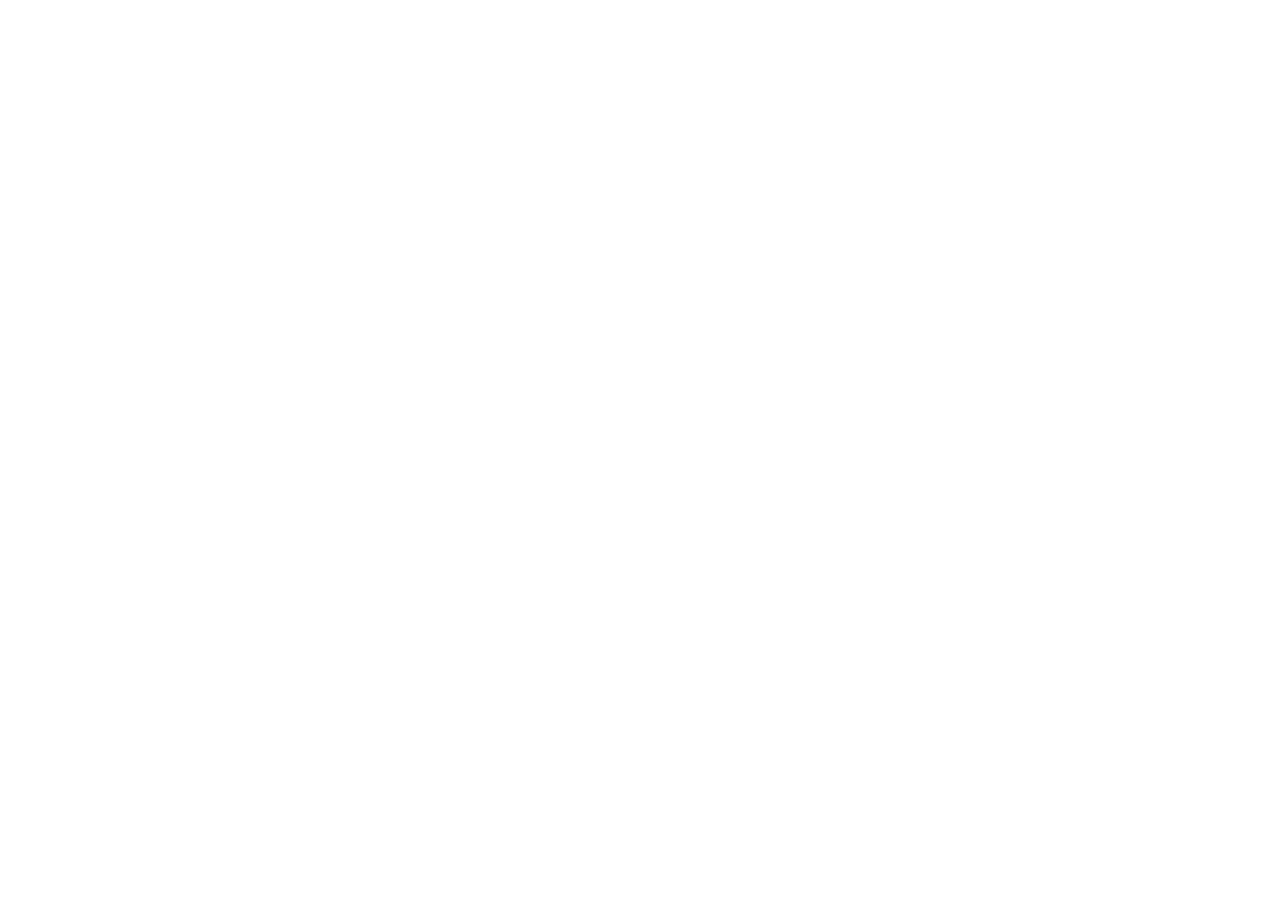
==== login.html @ 423d9a9d "init project" ====
<!DOCTYPE html>
<html lang="en">

<head>
    <meta charset="UTF-8">
    <meta http-equiv="X-UA-Compatible" content="IE=edge">
    <meta name="viewport" content="width=device-width, initial-scale=1.0">
    <title>Document</title>
</head>

<body>

</body>

</html>
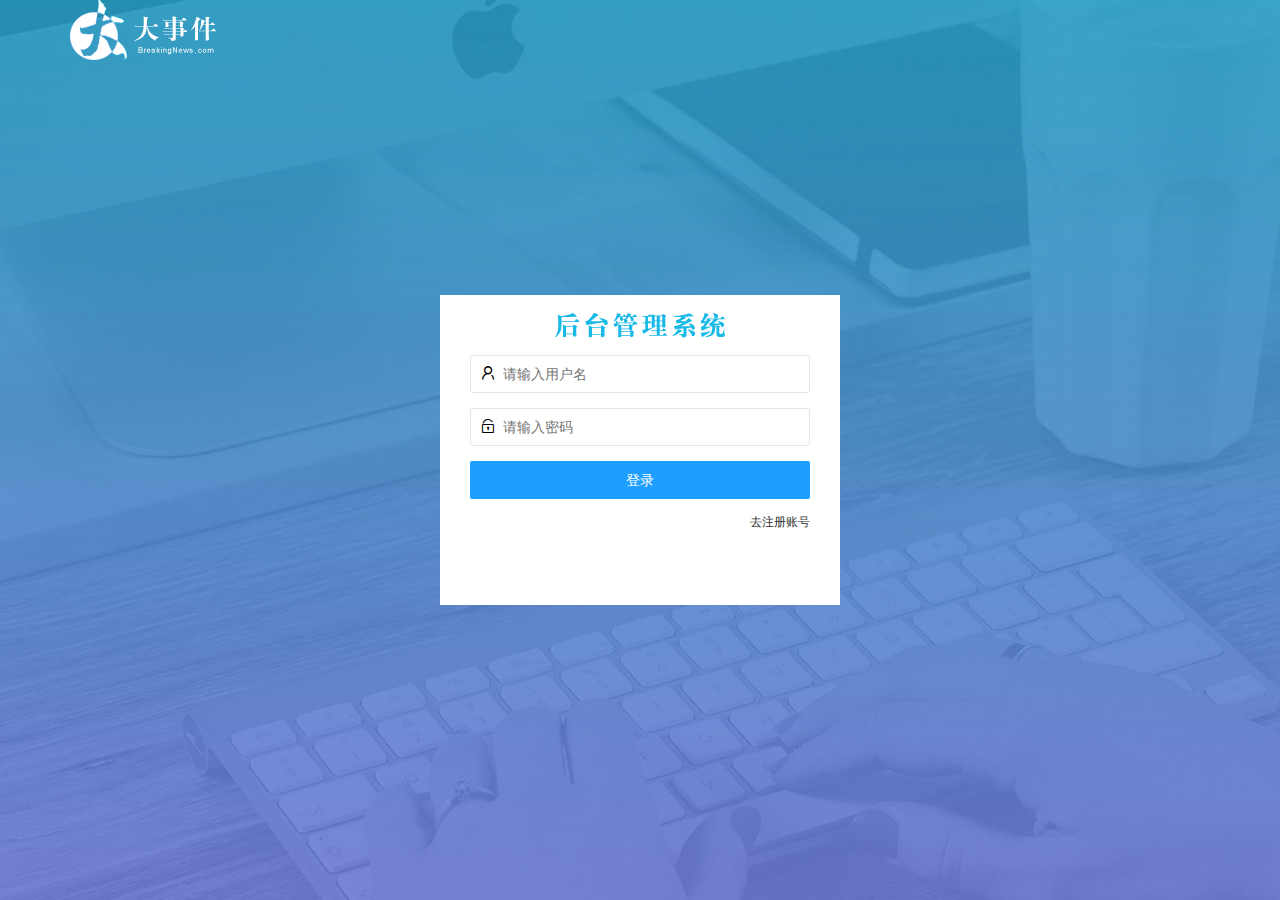
==== commit 8db292e0: "完成了登录与注册功能的开发" ====
--- a/login.html
+++ b/login.html
@@ -5,11 +5,93 @@
     <meta charset="UTF-8">
     <meta http-equiv="X-UA-Compatible" content="IE=edge">
     <meta name="viewport" content="width=device-width, initial-scale=1.0">
-    <title>Document</title>
+    <title>大事件-登录/注册</title>
+    <!-- 导入layui样式 -->
+    <link rel="stylesheet" href="/assets/lib/layui/css/layui.css">
+    <!-- 导入自己的样式表 -->
+    <link rel="stylesheet" href="/assets/css/login.css">
 </head>
 
 <body>
+    <!-- 头部logo区域 -->
+    <div class="layui-main">
+        <img src="/assets/images/logo.png" alt="" />
+    </div>
 
+    <!-- 登录/注册区域 -->
+    <div class="loginAndRegBox">
+        <div class="title-box"></div>
+        <!-- 登录的div -->
+        <div class="login-box">
+            <!-- 登录表单 -->
+            <form class="layui-form" id="form_login">
+                <!-- 用户名 -->
+                <div class="layui-form-item">
+                    <i class="layui-icon layui-icon-username"></i>
+                    <input type="text" name="username" required lay-verify="required" placeholder="请输入用户名"
+                        autocomplete="off" class="layui-input">
+                </div>
+                <!-- 密码 -->
+                <div class="layui-form-item">
+                    <i class="layui-icon layui-icon-password"></i>
+                    <input type="password" name="password" required lay-verify="required|pwd" placeholder="请输入密码"
+                        autocomplete="off" class="layui-input">
+                </div>
+                <!-- 登录按钮 -->
+                <div class="layui-form-item">
+                    <!-- 注意：表单提交按钮和普通按钮的区别是lay-submit属性 -->
+                    <button class="layui-btn layui-btn-fluid layui-btn-normal" lay-submit>登录</button>
+                </div>
+                <div class="layui-form-item links">
+                    <a href="javascript:;" id="link_reg">去注册账号</a>
+                </div>
+            </form>
+
+        </div>
+
+        <!-- 注册的div -->
+        <div class="reg-box">
+            <!-- 注册表单 -->
+            <form class="layui-form" id="form_reg">
+                <!-- 注册用户名 -->
+                <div class="layui-form-item">
+                    <i class="layui-icon layui-icon-username"></i>
+                    <input type="text" name="username" required lay-verify="required" placeholder="请输入用户名"
+                        autocomplete="off" class="layui-input">
+                </div>
+                <!-- 密码 -->
+                <div class="layui-form-item">
+                    <i class="layui-icon layui-icon-password"></i>
+                    <input type="password" name="password" required lay-verify="required|pwd" placeholder="请输入密码"
+                        autocomplete="off" class="layui-input">
+                </div>
+                <!-- 验证密码 -->
+                <div class="layui-form-item">
+                    <i class="layui-icon layui-icon-password"></i>
+                    <input type="password" name="repassword" required lay-verify="required|pwd|repwd"
+                        placeholder="再次输入密码" autocomplete="off" class="layui-input">
+                </div>
+                <!-- 注册按钮 -->
+                <div class="layui-form-item">
+                    <!-- 注意：表单提交按钮和普通按钮的区别是lay-submit属性 -->
+                    <button class="layui-btn layui-btn-fluid layui-btn-normal" lay-submit>注册账号</button>
+                </div>
+                <div class="layui-form-item links">
+                    <a href="javascript:;" id="link_login">已有账号？去登录</a>
+                </div>
+            </form>
+
+        </div>
+    </div>
+
+    <!-- 导入layui的js文件 -->
+    <script src="/assets/lib/layui/layui.all.js"></script>
+    <!-- 导入jquery -->
+    <script src="/assets/lib/jquery.js"></script>
+    <!-- 导入自己封装的baseAPI文件 -->
+    <script src="/assets/js/baseAPI.js"></script>
+    <!-- 导入自己的脚本 -->
+    <script src="/assets/js/login.js"></script>
 </body>
 
 </html>--- a/assets/lib/layui/css/layui.css
+++ b/assets/lib/layui/css/layui.css
@@ -0,0 +1,2 @@
+/** layui-v2.5.5 MIT License By https://www.layui.com */
+ .layui-inline,img{display:inline-block;vertical-align:middle}h1,h2,h3,h4,h5,h6{font-weight:400}.layui-edge,.layui-header,.layui-inline,.layui-main{position:relative}.layui-body,.layui-edge,.layui-elip{overflow:hidden}.layui-btn,.layui-edge,.layui-inline,img{vertical-align:middle}.layui-btn,.layui-disabled,.layui-icon,.layui-unselect{-moz-user-select:none;-webkit-user-select:none;-ms-user-select:none}.layui-elip,.layui-form-checkbox span,.layui-form-pane .layui-form-label{text-overflow:ellipsis;white-space:nowrap}.layui-breadcrumb,.layui-tree-btnGroup{visibility:hidden}blockquote,body,button,dd,div,dl,dt,form,h1,h2,h3,h4,h5,h6,input,li,ol,p,pre,td,textarea,th,ul{margin:0;padding:0;-webkit-tap-highlight-color:rgba(0,0,0,0)}a:active,a:hover{outline:0}img{border:none}li{list-style:none}table{border-collapse:collapse;border-spacing:0}h4,h5,h6{font-size:100%}button,input,optgroup,option,select,textarea{font-family:inherit;font-size:inherit;font-style:inherit;font-weight:inherit;outline:0}pre{white-space:pre-wrap;white-space:-moz-pre-wrap;white-space:-pre-wrap;white-space:-o-pre-wrap;word-wrap:break-word}body{line-height:24px;font:14px Helvetica Neue,Helvetica,PingFang SC,Tahoma,Arial,sans-serif}hr{height:1px;margin:10px 0;border:0;clear:both}a{color:#333;text-decoration:none}a:hover{color:#777}a cite{font-style:normal;*cursor:pointer}.layui-border-box,.layui-border-box *{box-sizing:border-box}.layui-box,.layui-box *{box-sizing:content-box}.layui-clear{clear:both;*zoom:1}.layui-clear:after{content:'\20';clear:both;*zoom:1;display:block;height:0}.layui-inline{*display:inline;*zoom:1}.layui-edge{display:inline-block;width:0;height:0;border-width:6px;border-style:dashed;border-color:transparent}.layui-edge-top{top:-4px;border-bottom-color:#999;border-bottom-style:solid}.layui-edge-right{border-left-color:#999;border-left-style:solid}.layui-edge-bottom{top:2px;border-top-color:#999;border-top-style:solid}.layui-edge-left{border-right-color:#999;border-right-style:solid}.layui-disabled,.layui-disabled:hover{color:#d2d2d2!important;cursor:not-allowed!important}.layui-circle{border-radius:100%}.layui-show{display:block!important}.layui-hide{display:none!important}@font-face{font-family:layui-icon;src:url(../font/iconfont.eot?v=250);src:url(../font/iconfont.eot?v=250#iefix) format('embedded-opentype'),url(../font/iconfont.woff2?v=250) format('woff2'),url(../font/iconfont.woff?v=250) format('woff'),url(../font/iconfont.ttf?v=250) format('truetype'),url(../font/iconfont.svg?v=250#layui-icon) format('svg')}.layui-icon{font-family:layui-icon!important;font-size:16px;font-style:normal;-webkit-font-smoothing:antialiased;-moz-osx-font-smoothing:grayscale}.layui-icon-reply-fill:before{content:"\e611"}.layui-icon-set-fill:before{content:"\e614"}.layui-icon-menu-fill:before{content:"\e60f"}.layui-icon-search:before{content:"\e615"}.layui-icon-share:before{content:"\e641"}.layui-icon-set-sm:before{content:"\e620"}.layui-icon-engine:before{content:"\e628"}.layui-icon-close:before{content:"\1006"}.layui-icon-close-fill:before{content:"\1007"}.layui-icon-chart-screen:before{content:"\e629"}.layui-icon-star:before{content:"\e600"}.layui-icon-circle-dot:before{content:"\e617"}.layui-icon-chat:before{content:"\e606"}.layui-icon-release:before{content:"\e609"}.layui-icon-list:before{content:"\e60a"}.layui-icon-chart:before{content:"\e62c"}.layui-icon-ok-circle:before{content:"\1005"}.layui-icon-layim-theme:before{content:"\e61b"}.layui-icon-table:before{content:"\e62d"}.layui-icon-right:before{content:"\e602"}.layui-icon-left:before{content:"\e603"}.layui-icon-cart-simple:before{content:"\e698"}.layui-icon-face-cry:before{content:"\e69c"}.layui-icon-face-smile:before{content:"\e6af"}.layui-icon-survey:before{content:"\e6b2"}.layui-icon-tree:before{content:"\e62e"}.layui-icon-upload-circle:before{content:"\e62f"}.layui-icon-add-circle:before{content:"\e61f"}.layui-icon-download-circle:before{content:"\e601"}.layui-icon-templeate-1:before{content:"\e630"}.layui-icon-util:before{content:"\e631"}.layui-icon-face-surprised:before{content:"\e664"}.layui-icon-edit:before{content:"\e642"}.layui-icon-speaker:before{content:"\e645"}.layui-icon-down:before{content:"\e61a"}.layui-icon-file:before{content:"\e621"}.layui-icon-layouts:before{content:"\e632"}.layui-icon-rate-half:before{content:"\e6c9"}.layui-icon-add-circle-fine:before{content:"\e608"}.layui-icon-prev-circle:before{content:"\e633"}.layui-icon-read:before{content:"\e705"}.layui-icon-404:before{content:"\e61c"}.layui-icon-carousel:before{content:"\e634"}.layui-icon-help:before{content:"\e607"}.layui-icon-code-circle:before{content:"\e635"}.layui-icon-water:before{content:"\e636"}.layui-icon-username:before{content:"\e66f"}.layui-icon-find-fill:before{content:"\e670"}.layui-icon-about:before{content:"\e60b"}.layui-icon-location:before{content:"\e715"}.layui-icon-up:before{content:"\e619"}.layui-icon-pause:before{content:"\e651"}.layui-icon-date:before{content:"\e637"}.layui-icon-layim-uploadfile:before{content:"\e61d"}.layui-icon-delete:before{content:"\e640"}.layui-icon-play:before{content:"\e652"}.layui-icon-top:before{content:"\e604"}.layui-icon-friends:before{content:"\e612"}.layui-icon-refresh-3:before{content:"\e9aa"}.layui-icon-ok:before{content:"\e605"}.layui-icon-layer:before{content:"\e638"}.layui-icon-face-smile-fine:before{content:"\e60c"}.layui-icon-dollar:before{content:"\e659"}.layui-icon-group:before{content:"\e613"}.layui-icon-layim-download:before{content:"\e61e"}.layui-icon-picture-fine:before{content:"\e60d"}.layui-icon-link:before{content:"\e64c"}.layui-icon-diamond:before{content:"\e735"}.layui-icon-log:before{content:"\e60e"}.layui-icon-rate-solid:before{content:"\e67a"}.layui-icon-fonts-del:before{content:"\e64f"}.layui-icon-unlink:before{content:"\e64d"}.layui-icon-fonts-clear:before{content:"\e639"}.layui-icon-triangle-r:before{content:"\e623"}.layui-icon-circle:before{content:"\e63f"}.layui-icon-radio:before{content:"\e643"}.layui-icon-align-center:before{content:"\e647"}.layui-icon-align-right:before{content:"\e648"}.layui-icon-align-left:before{content:"\e649"}.layui-icon-loading-1:before{content:"\e63e"}.layui-icon-return:before{content:"\e65c"}.layui-icon-fonts-strong:before{content:"\e62b"}.layui-icon-upload:before{content:"\e67c"}.layui-icon-dialogue:before{content:"\e63a"}.layui-icon-video:before{content:"\e6ed"}.layui-icon-headset:before{content:"\e6fc"}.layui-icon-cellphone-fine:before{content:"\e63b"}.layui-icon-add-1:before{content:"\e654"}.layui-icon-face-smile-b:before{content:"\e650"}.layui-icon-fonts-html:before{content:"\e64b"}.layui-icon-form:before{content:"\e63c"}.layui-icon-cart:before{content:"\e657"}.layui-icon-camera-fill:before{content:"\e65d"}.layui-icon-tabs:before{content:"\e62a"}.layui-icon-fonts-code:before{content:"\e64e"}.layui-icon-fire:before{content:"\e756"}.layui-icon-set:before{content:"\e716"}.layui-icon-fonts-u:before{content:"\e646"}.layui-icon-triangle-d:before{content:"\e625"}.layui-icon-tips:before{content:"\e702"}.layui-icon-picture:before{content:"\e64a"}.layui-icon-more-vertical:before{content:"\e671"}.layui-icon-flag:before{content:"\e66c"}.layui-icon-loading:before{content:"\e63d"}.layui-icon-fonts-i:before{content:"\e644"}.layui-icon-refresh-1:before{content:"\e666"}.layui-icon-rmb:before{content:"\e65e"}.layui-icon-home:before{content:"\e68e"}.layui-icon-user:before{content:"\e770"}.layui-icon-notice:before{content:"\e667"}.layui-icon-login-weibo:before{content:"\e675"}.layui-icon-voice:before{content:"\e688"}.layui-icon-upload-drag:before{content:"\e681"}.layui-icon-login-qq:before{content:"\e676"}.layui-icon-snowflake:before{content:"\e6b1"}.layui-icon-file-b:before{content:"\e655"}.layui-icon-template:before{content:"\e663"}.layui-icon-auz:before{content:"\e672"}.layui-icon-console:before{content:"\e665"}.layui-icon-app:before{content:"\e653"}.layui-icon-prev:before{content:"\e65a"}.layui-icon-website:before{content:"\e7ae"}.layui-icon-next:before{content:"\e65b"}.layui-icon-component:before{content:"\e857"}.layui-icon-more:before{content:"\e65f"}.layui-icon-login-wechat:before{content:"\e677"}.layui-icon-shrink-right:before{content:"\e668"}.layui-icon-spread-left:before{content:"\e66b"}.layui-icon-camera:before{content:"\e660"}.layui-icon-note:before{content:"\e66e"}.layui-icon-refresh:before{content:"\e669"}.layui-icon-female:before{content:"\e661"}.layui-icon-male:before{content:"\e662"}.layui-icon-password:before{content:"\e673"}.layui-icon-senior:before{content:"\e674"}.layui-icon-theme:before{content:"\e66a"}.layui-icon-tread:before{content:"\e6c5"}.layui-icon-praise:before{content:"\e6c6"}.layui-icon-star-fill:before{content:"\e658"}.layui-icon-rate:before{content:"\e67b"}.layui-icon-template-1:before{content:"\e656"}.layui-icon-vercode:before{content:"\e679"}.layui-icon-cellphone:before{content:"\e678"}.layui-icon-screen-full:before{content:"\e622"}.layui-icon-screen-restore:before{content:"\e758"}.layui-icon-cols:before{content:"\e610"}.layui-icon-export:before{content:"\e67d"}.layui-icon-print:before{content:"\e66d"}.layui-icon-slider:before{content:"\e714"}.layui-icon-addition:before{content:"\e624"}.layui-icon-subtraction:before{content:"\e67e"}.layui-icon-service:before{content:"\e626"}.layui-icon-transfer:before{content:"\e691"}.layui-main{width:1140px;margin:0 auto}.layui-header{z-index:1000;height:60px}.layui-header a:hover{transition:all .5s;-webkit-transition:all .5s}.layui-side{position:fixed;left:0;top:0;bottom:0;z-index:999;width:200px;overflow-x:hidden}.layui-side-scroll{position:relative;width:220px;height:100%;overflow-x:hidden}.layui-body{position:absolute;left:200px;right:0;top:0;bottom:0;z-index:998;width:auto;overflow-y:auto;box-sizing:border-box}.layui-layout-body{overflow:hidden}.layui-layout-admin .layui-header{background-color:#23262E}.layui-layout-admin .layui-side{top:60px;width:200px;overflow-x:hidden}.layui-layout-admin .layui-body{position:fixed;top:60px;bottom:44px}.layui-layout-admin .layui-main{width:auto;margin:0 15px}.layui-layout-admin .layui-footer{position:fixed;left:200px;right:0;bottom:0;height:44px;line-height:44px;padding:0 15px;background-color:#eee}.layui-layout-admin .layui-logo{position:absolute;left:0;top:0;width:200px;height:100%;line-height:60px;text-align:center;color:#009688;font-size:16px}.layui-layout-admin .layui-header .layui-nav{background:0 0}.layui-layout-left{position:absolute!important;left:200px;top:0}.layui-layout-right{position:absolute!important;right:0;top:0}.layui-container{position:relative;margin:0 auto;padding:0 15px;box-sizing:border-box}.layui-fluid{position:relative;margin:0 auto;padding:0 15px}.layui-row:after,.layui-row:before{content:'';display:block;clear:both}.layui-col-lg1,.layui-col-lg10,.layui-col-lg11,.layui-col-lg12,.layui-col-lg2,.layui-col-lg3,.layui-col-lg4,.layui-col-lg5,.layui-col-lg6,.layui-col-lg7,.layui-col-lg8,.layui-col-lg9,.layui-col-md1,.layui-col-md10,.layui-col-md11,.layui-col-md12,.layui-col-md2,.layui-col-md3,.layui-col-md4,.layui-col-md5,.layui-col-md6,.layui-col-md7,.layui-col-md8,.layui-col-md9,.layui-col-sm1,.layui-col-sm10,.layui-col-sm11,.layui-col-sm12,.layui-col-sm2,.layui-col-sm3,.layui-col-sm4,.layui-col-sm5,.layui-col-sm6,.layui-col-sm7,.layui-col-sm8,.layui-col-sm9,.layui-col-xs1,.layui-col-xs10,.layui-col-xs11,.layui-col-xs12,.layui-col-xs2,.layui-col-xs3,.layui-col-xs4,.layui-col-xs5,.layui-col-xs6,.layui-col-xs7,.layui-col-xs8,.layui-col-xs9{position:relative;display:block;box-sizing:border-box}.layui-col-xs1,.layui-col-xs10,.layui-col-xs11,.layui-col-xs12,.layui-col-xs2,.layui-col-xs3,.layui-col-xs4,.layui-col-xs5,.layui-col-xs6,.layui-col-xs7,.layui-col-xs8,.layui-col-xs9{float:left}.layui-col-xs1{width:8.33333333%}.layui-col-xs2{width:16.66666667%}.layui-col-xs3{width:25%}.layui-col-xs4{width:33.33333333%}.layui-col-xs5{width:41.66666667%}.layui-col-xs6{width:50%}.layui-col-xs7{width:58.33333333%}.layui-col-xs8{width:66.66666667%}.layui-col-xs9{width:75%}.layui-col-xs10{width:83.33333333%}.layui-col-xs11{width:91.66666667%}.layui-col-xs12{width:100%}.layui-col-xs-offset1{margin-left:8.33333333%}.layui-col-xs-offset2{margin-left:16.66666667%}.layui-col-xs-offset3{margin-left:25%}.layui-col-xs-offset4{margin-left:33.33333333%}.layui-col-xs-offset5{margin-left:41.66666667%}.layui-col-xs-offset6{margin-left:50%}.layui-col-xs-offset7{margin-left:58.33333333%}.layui-col-xs-offset8{margin-left:66.66666667%}.layui-col-xs-offset9{margin-left:75%}.layui-col-xs-offset10{margin-left:83.33333333%}.layui-col-xs-offset11{margin-left:91.66666667%}.layui-col-xs-offset12{margin-left:100%}@media screen and (max-width:768px){.layui-hide-xs{display:none!important}.layui-show-xs-block{display:block!important}.layui-show-xs-inline{display:inline!important}.layui-show-xs-inline-block{display:inline-block!important}}@media screen and (min-width:768px){.layui-container{width:750px}.layui-hide-sm{display:none!important}.layui-show-sm-block{display:block!important}.layui-show-sm-inline{display:inline!important}.layui-show-sm-inline-block{display:inline-block!important}.layui-col-sm1,.layui-col-sm10,.layui-col-sm11,.layui-col-sm12,.layui-col-sm2,.layui-col-sm3,.layui-col-sm4,.layui-col-sm5,.layui-col-sm6,.layui-col-sm7,.layui-col-sm8,.layui-col-sm9{float:left}.layui-col-sm1{width:8.33333333%}.layui-col-sm2{width:16.66666667%}.layui-col-sm3{width:25%}.layui-col-sm4{width:33.33333333%}.layui-col-sm5{width:41.66666667%}.layui-col-sm6{width:50%}.layui-col-sm7{width:58.33333333%}.layui-col-sm8{width:66.66666667%}.layui-col-sm9{width:75%}.layui-col-sm10{width:83.33333333%}.layui-col-sm11{width:91.66666667%}.layui-col-sm12{width:100%}.layui-col-sm-offset1{margin-left:8.33333333%}.layui-col-sm-offset2{margin-left:16.66666667%}.layui-col-sm-offset3{margin-left:25%}.layui-col-sm-offset4{margin-left:33.33333333%}.layui-col-sm-offset5{margin-left:41.66666667%}.layui-col-sm-offset6{margin-left:50%}.layui-col-sm-offset7{margin-left:58.33333333%}.layui-col-sm-offset8{margin-left:66.66666667%}.layui-col-sm-offset9{margin-left:75%}.layui-col-sm-offset10{margin-left:83.33333333%}.layui-col-sm-offset11{margin-left:91.66666667%}.layui-col-sm-offset12{margin-left:100%}}@media screen and (min-width:992px){.layui-container{width:970px}.layui-hide-md{display:none!important}.layui-show-md-block{display:block!important}.layui-show-md-inline{display:inline!important}.layui-show-md-inline-block{display:inline-block!important}.layui-col-md1,.layui-col-md10,.layui-col-md11,.layui-col-md12,.layui-col-md2,.layui-col-md3,.layui-col-md4,.layui-col-md5,.layui-col-md6,.layui-col-md7,.layui-col-md8,.layui-col-md9{float:left}.layui-col-md1{width:8.33333333%}.layui-col-md2{width:16.66666667%}.layui-col-md3{width:25%}.layui-col-md4{width:33.33333333%}.layui-col-md5{width:41.66666667%}.layui-col-md6{width:50%}.layui-col-md7{width:58.33333333%}.layui-col-md8{width:66.66666667%}.layui-col-md9{width:75%}.layui-col-md10{width:83.33333333%}.layui-col-md11{width:91.66666667%}.layui-col-md12{width:100%}.layui-col-md-offset1{margin-left:8.33333333%}.layui-col-md-offset2{margin-left:16.66666667%}.layui-col-md-offset3{margin-left:25%}.layui-col-md-offset4{margin-left:33.33333333%}.layui-col-md-offset5{margin-left:41.66666667%}.layui-col-md-offset6{margin-left:50%}.layui-col-md-offset7{margin-left:58.33333333%}.layui-col-md-offset8{margin-left:66.66666667%}.layui-col-md-offset9{margin-left:75%}.layui-col-md-offset10{margin-left:83.33333333%}.layui-col-md-offset11{margin-left:91.66666667%}.layui-col-md-offset12{margin-left:100%}}@media screen and (min-width:1200px){.layui-container{width:1170px}.layui-hide-lg{display:none!important}.layui-show-lg-block{display:block!important}.layui-show-lg-inline{display:inline!important}.layui-show-lg-inline-block{display:inline-block!important}.layui-col-lg1,.layui-col-lg10,.layui-col-lg11,.layui-col-lg12,.layui-col-lg2,.layui-col-lg3,.layui-col-lg4,.layui-col-lg5,.layui-col-lg6,.layui-col-lg7,.layui-col-lg8,.layui-col-lg9{float:left}.layui-col-lg1{width:8.33333333%}.layui-col-lg2{width:16.66666667%}.layui-col-lg3{width:25%}.layui-col-lg4{width:33.33333333%}.layui-col-lg5{width:41.66666667%}.layui-col-lg6{width:50%}.layui-col-lg7{width:58.33333333%}.layui-col-lg8{width:66.66666667%}.layui-col-lg9{width:75%}.layui-col-lg10{width:83.33333333%}.layui-col-lg11{width:91.66666667%}.layui-col-lg12{width:100%}.layui-col-lg-offset1{margin-left:8.33333333%}.layui-col-lg-offset2{margin-left:16.66666667%}.layui-col-lg-offset3{margin-left:25%}.layui-col-lg-offset4{margin-left:33.33333333%}.layui-col-lg-offset5{margin-left:41.66666667%}.layui-col-lg-offset6{margin-left:50%}.layui-col-lg-offset7{margin-left:58.33333333%}.layui-col-lg-offset8{margin-left:66.66666667%}.layui-col-lg-offset9{margin-left:75%}.layui-col-lg-offset10{margin-left:83.33333333%}.layui-col-lg-offset11{margin-left:91.66666667%}.layui-col-lg-offset12{margin-left:100%}}.layui-col-space1{margin:-.5px}.layui-col-space1>*{padding:.5px}.layui-col-space3{margin:-1.5px}.layui-col-space3>*{padding:1.5px}.layui-col-space5{margin:-2.5px}.layui-col-space5>*{padding:2.5px}.layui-col-space8{margin:-3.5px}.layui-col-space8>*{padding:3.5px}.layui-col-space10{margin:-5px}.layui-col-space10>*{padding:5px}.layui-col-space12{margin:-6px}.layui-col-space12>*{padding:6px}.layui-col-space15{margin:-7.5px}.layui-col-space15>*{padding:7.5px}.layui-col-space18{margin:-9px}.layui-col-space18>*{padding:9px}.layui-col-space20{margin:-10px}.layui-col-space20>*{padding:10px}.layui-col-space22{margin:-11px}.layui-col-space22>*{padding:11px}.layui-col-space25{margin:-12.5px}.layui-col-space25>*{padding:12.5px}.layui-col-space30{margin:-15px}.layui-col-space30>*{padding:15px}.layui-btn,.layui-input,.layui-select,.layui-textarea,.layui-upload-button{outline:0;-webkit-appearance:none;transition:all .3s;-webkit-transition:all .3s;box-sizing:border-box}.layui-elem-quote{margin-bottom:10px;padding:15px;line-height:22px;border-left:5px solid #009688;border-radius:0 2px 2px 0;background-color:#f2f2f2}.layui-quote-nm{border-style:solid;border-width:1px 1px 1px 5px;background:0 0}.layui-elem-field{margin-bottom:10px;padding:0;border-width:1px;border-style:solid}.layui-elem-field legend{margin-left:20px;padding:0 10px;font-size:20px;font-weight:300}.layui-field-title{margin:10px 0 20px;border-width:1px 0 0}.layui-field-box{padding:10px 15px}.layui-field-title .layui-field-box{padding:10px 0}.layui-progress{position:relative;height:6px;border-radius:20px;background-color:#e2e2e2}.layui-progress-bar{position:absolute;left:0;top:0;width:0;max-width:100%;height:6px;border-radius:20px;text-align:right;background-color:#5FB878;transition:all .3s;-webkit-transition:all .3s}.layui-progress-big,.layui-progress-big .layui-progress-bar{height:18px;line-height:18px}.layui-progress-text{position:relative;top:-20px;line-height:18px;font-size:12px;color:#666}.layui-progress-big .layui-progress-text{position:static;padding:0 10px;color:#fff}.layui-collapse{border-width:1px;border-style:solid;border-radius:2px}.layui-colla-content,.layui-colla-item{border-top-width:1px;border-top-style:solid}.layui-colla-item:first-child{border-top:none}.layui-colla-title{position:relative;height:42px;line-height:42px;padding:0 15px 0 35px;color:#333;background-color:#f2f2f2;cursor:pointer;font-size:14px;overflow:hidden}.layui-colla-content{display:none;padding:10px 15px;line-height:22px;color:#666}.layui-colla-icon{position:absolute;left:15px;top:0;font-size:14px}.layui-card{margin-bottom:15px;border-radius:2px;background-color:#fff;box-shadow:0 1px 2px 0 rgba(0,0,0,.05)}.layui-card:last-child{margin-bottom:0}.layui-card-header{position:relative;height:42px;line-height:42px;padding:0 15px;border-bottom:1px solid #f6f6f6;color:#333;border-radius:2px 2px 0 0;font-size:14px}.layui-bg-black,.layui-bg-blue,.layui-bg-cyan,.layui-bg-green,.layui-bg-orange,.layui-bg-red{color:#fff!important}.layui-card-body{position:relative;padding:10px 15px;line-height:24px}.layui-card-body[pad15]{padding:15px}.layui-card-body[pad20]{padding:20px}.layui-card-body .layui-table{margin:5px 0}.layui-card .layui-tab{margin:0}.layui-panel-window{position:relative;padding:15px;border-radius:0;border-top:5px solid #E6E6E6;background-color:#fff}.layui-auxiliar-moving{position:fixed;left:0;right:0;top:0;bottom:0;width:100%;height:100%;background:0 0;z-index:9999999999}.layui-form-label,.layui-form-mid,.layui-form-select,.layui-input-block,.layui-input-inline,.layui-textarea{position:relative}.layui-bg-red{background-color:#FF5722!important}.layui-bg-orange{background-color:#FFB800!important}.layui-bg-green{background-color:#009688!important}.layui-bg-cyan{background-color:#2F4056!important}.layui-bg-blue{background-color:#1E9FFF!important}.layui-bg-black{background-color:#393D49!important}.layui-bg-gray{background-color:#eee!important;color:#666!important}.layui-badge-rim,.layui-colla-content,.layui-colla-item,.layui-collapse,.layui-elem-field,.layui-form-pane .layui-form-item[pane],.layui-form-pane .layui-form-label,.layui-input,.layui-layedit,.layui-layedit-tool,.layui-quote-nm,.layui-select,.layui-tab-bar,.layui-tab-card,.layui-tab-title,.layui-tab-title .layui-this:after,.layui-textarea{border-color:#e6e6e6}.layui-timeline-item:before,hr{background-color:#e6e6e6}.layui-text{line-height:22px;font-size:14px;color:#666}.layui-text h1,.layui-text h2,.layui-text h3{font-weight:500;color:#333}.layui-text h1{font-size:30px}.layui-text h2{font-size:24px}.layui-text h3{font-size:18px}.layui-text a:not(.layui-btn){color:#01AAED}.layui-text a:not(.layui-btn):hover{text-decoration:underline}.layui-text ul{padding:5px 0 5px 15px}.layui-text ul li{margin-top:5px;list-style-type:disc}.layui-text em,.layui-word-aux{color:#999!important;padding:0 5px!important}.layui-btn{display:inline-block;height:38px;line-height:38px;padding:0 18px;background-color:#009688;color:#fff;white-space:nowrap;text-align:center;font-size:14px;border:none;border-radius:2px;cursor:pointer}.layui-btn:hover{opacity:.8;filter:alpha(opacity=80);color:#fff}.layui-btn:active{opacity:1;filter:alpha(opacity=100)}.layui-btn+.layui-btn{margin-left:10px}.layui-btn-container{font-size:0}.layui-btn-container .layui-btn{margin-right:10px;margin-bottom:10px}.layui-btn-container .layui-btn+.layui-btn{margin-left:0}.layui-table .layui-btn-container .layui-btn{margin-bottom:9px}.layui-btn-radius{border-radius:100px}.layui-btn .layui-icon{margin-right:3px;font-size:18px;vertical-align:bottom;vertical-align:middle\9}.layui-btn-primary{border:1px solid #C9C9C9;background-color:#fff;color:#555}.layui-btn-primary:hover{border-color:#009688;color:#333}.layui-btn-normal{background-color:#1E9FFF}.layui-btn-warm{background-color:#FFB800}.layui-btn-danger{background-color:#FF5722}.layui-btn-checked{background-color:#5FB878}.layui-btn-disabled,.layui-btn-disabled:active,.layui-btn-disabled:hover{border:1px solid #e6e6e6;background-color:#FBFBFB;color:#C9C9C9;cursor:not-allowed;opacity:1}.layui-btn-lg{height:44px;line-height:44px;padding:0 25px;font-size:16px}.layui-btn-sm{height:30px;line-height:30px;padding:0 10px;font-size:12px}.layui-btn-sm i{font-size:16px!important}.layui-btn-xs{height:22px;line-height:22px;padding:0 5px;font-size:12px}.layui-btn-xs i{font-size:14px!important}.layui-btn-group{display:inline-block;vertical-align:middle;font-size:0}.layui-btn-group .layui-btn{margin-left:0!important;margin-right:0!important;border-left:1px solid rgba(255,255,255,.5);border-radius:0}.layui-btn-group .layui-btn-primary{border-left:none}.layui-btn-group .layui-btn-primary:hover{border-color:#C9C9C9;color:#009688}.layui-btn-group .layui-btn:first-child{border-left:none;border-radius:2px 0 0 2px}.layui-btn-group .layui-btn-primary:first-child{border-left:1px solid #c9c9c9}.layui-btn-group .layui-btn:last-child{border-radius:0 2px 2px 0}.layui-btn-group .layui-btn+.layui-btn{margin-left:0}.layui-btn-group+.layui-btn-group{margin-left:10px}.layui-btn-fluid{width:100%}.layui-input,.layui-select,.layui-textarea{height:38px;line-height:1.3;line-height:38px\9;border-width:1px;border-style:solid;background-color:#fff;border-radius:2px}.layui-input::-webkit-input-placeholder,.layui-select::-webkit-input-placeholder,.layui-textarea::-webkit-input-placeholder{line-height:1.3}.layui-input,.layui-textarea{display:block;width:100%;padding-left:10px}.layui-input:hover,.layui-textarea:hover{border-color:#D2D2D2!important}.layui-input:focus,.layui-textarea:focus{border-color:#C9C9C9!important}.layui-textarea{min-height:100px;height:auto;line-height:20px;padding:6px 10px;resize:vertical}.layui-select{padding:0 10px}.layui-form input[type=checkbox],.layui-form input[type=radio],.layui-form select{display:none}.layui-form [lay-ignore]{display:initial}.layui-form-item{margin-bottom:15px;clear:both;*zoom:1}.layui-form-item:after{content:'\20';clear:both;*zoom:1;display:block;height:0}.layui-form-label{float:left;display:block;padding:9px 15px;width:80px;font-weight:400;line-height:20px;text-align:right}.layui-form-label-col{display:block;float:none;padding:9px 0;line-height:20px;text-align:left}.layui-form-item .layui-inline{margin-bottom:5px;margin-right:10px}.layui-input-block{margin-left:110px;min-height:36px}.layui-input-inline{display:inline-block;vertical-align:middle}.layui-form-item .layui-input-inline{float:left;width:190px;margin-right:10px}.layui-form-text .layui-input-inline{width:auto}.layui-form-mid{float:left;display:block;padding:9px 0!important;line-height:20px;margin-right:10px}.layui-form-danger+.layui-form-select .layui-input,.layui-form-danger:focus{border-color:#FF5722!important}.layui-form-select .layui-input{padding-right:30px;cursor:pointer}.layui-form-select .layui-edge{position:absolute;right:10px;top:50%;margin-top:-3px;cursor:pointer;border-width:6px;border-top-color:#c2c2c2;border-top-style:solid;transition:all .3s;-webkit-transition:all .3s}.layui-form-select dl{display:none;position:absolute;left:0;top:42px;padding:5px 0;z-index:899;min-width:100%;border:1px solid #d2d2d2;max-height:300px;overflow-y:auto;background-color:#fff;border-radius:2px;box-shadow:0 2px 4px rgba(0,0,0,.12);box-sizing:border-box}.layui-form-select dl dd,.layui-form-select dl dt{padding:0 10px;line-height:36px;white-space:nowrap;overflow:hidden;text-overflow:ellipsis}.layui-form-select dl dt{font-size:12px;color:#999}.layui-form-select dl dd{cursor:pointer}.layui-form-select dl dd:hover{background-color:#f2f2f2;-webkit-transition:.5s all;transition:.5s all}.layui-form-select .layui-select-group dd{padding-left:20px}.layui-form-select dl dd.layui-select-tips{padding-left:10px!important;color:#999}.layui-form-select dl dd.layui-this{background-color:#5FB878;color:#fff}.layui-form-checkbox,.layui-form-select dl dd.layui-disabled{background-color:#fff}.layui-form-selected dl{display:block}.layui-form-checkbox,.layui-form-checkbox *,.layui-form-switch{display:inline-block;vertical-align:middle}.layui-form-selected .layui-edge{margin-top:-9px;-webkit-transform:rotate(180deg);transform:rotate(180deg);margin-top:-3px\9}:root .layui-form-selected .layui-edge{margin-top:-9px\0/IE9}.layui-form-selectup dl{top:auto;bottom:42px}.layui-select-none{margin:5px 0;text-align:center;color:#999}.layui-select-disabled .layui-disabled{border-color:#eee!important}.layui-select-disabled .layui-edge{border-top-color:#d2d2d2}.layui-form-checkbox{position:relative;height:30px;line-height:30px;margin-right:10px;padding-right:30px;cursor:pointer;font-size:0;-webkit-transition:.1s linear;transition:.1s linear;box-sizing:border-box}.layui-form-checkbox span{padding:0 10px;height:100%;font-size:14px;border-radius:2px 0 0 2px;background-color:#d2d2d2;color:#fff;overflow:hidden}.layui-form-checkbox:hover span{background-color:#c2c2c2}.layui-form-checkbox i{position:absolute;right:0;top:0;width:30px;height:28px;border:1px solid #d2d2d2;border-left:none;border-radius:0 2px 2px 0;color:#fff;font-size:20px;text-align:center}.layui-form-checkbox:hover i{border-color:#c2c2c2;color:#c2c2c2}.layui-form-checked,.layui-form-checked:hover{border-color:#5FB878}.layui-form-checked span,.layui-form-checked:hover span{background-color:#5FB878}.layui-form-checked i,.layui-form-checked:hover i{color:#5FB878}.layui-form-item .layui-form-checkbox{margin-top:4px}.layui-form-checkbox[lay-skin=primary]{height:auto!important;line-height:normal!important;min-width:18px;min-height:18px;border:none!important;margin-right:0;padding-left:28px;padding-right:0;background:0 0}.layui-form-checkbox[lay-skin=primary] span{padding-left:0;padding-right:15px;line-height:18px;background:0 0;color:#666}.layui-form-checkbox[lay-skin=primary] i{right:auto;left:0;width:16px;height:16px;line-height:16px;border:1px solid #d2d2d2;font-size:12px;border-radius:2px;background-color:#fff;-webkit-transition:.1s linear;transition:.1s linear}.layui-form-checkbox[lay-skin=primary]:hover i{border-color:#5FB878;color:#fff}.layui-form-checked[lay-skin=primary] i{border-color:#5FB878!important;background-color:#5FB878;color:#fff}.layui-checkbox-disbaled[lay-skin=primary] span{background:0 0!important;color:#c2c2c2}.layui-checkbox-disbaled[lay-skin=primary]:hover i{border-color:#d2d2d2}.layui-form-item .layui-form-checkbox[lay-skin=primary]{margin-top:10px}.layui-form-switch{position:relative;height:22px;line-height:22px;min-width:35px;padding:0 5px;margin-top:8px;border:1px solid #d2d2d2;border-radius:20px;cursor:pointer;background-color:#fff;-webkit-transition:.1s linear;transition:.1s linear}.layui-form-switch i{position:absolute;left:5px;top:3px;width:16px;height:16px;border-radius:20px;background-color:#d2d2d2;-webkit-transition:.1s linear;transition:.1s linear}.layui-form-switch em{position:relative;top:0;width:25px;margin-left:21px;padding:0!important;text-align:center!important;color:#999!important;font-style:normal!important;font-size:12px}.layui-form-onswitch{border-color:#5FB878;background-color:#5FB878}.layui-checkbox-disbaled,.layui-checkbox-disbaled i{border-color:#e2e2e2!important}.layui-form-onswitch i{left:100%;margin-left:-21px;background-color:#fff}.layui-form-onswitch em{margin-left:5px;margin-right:21px;color:#fff!important}.layui-checkbox-disbaled span{background-color:#e2e2e2!important}.layui-checkbox-disbaled:hover i{color:#fff!important}[lay-radio]{display:none}.layui-form-radio,.layui-form-radio *{display:inline-block;vertical-align:middle}.layui-form-radio{line-height:28px;margin:6px 10px 0 0;padding-right:10px;cursor:pointer;font-size:0}.layui-form-radio *{font-size:14px}.layui-form-radio>i{margin-right:8px;font-size:22px;color:#c2c2c2}.layui-form-radio>i:hover,.layui-form-radioed>i{color:#5FB878}.layui-radio-disbaled>i{color:#e2e2e2!important}.layui-form-pane .layui-form-label{width:110px;padding:8px 15px;height:38px;line-height:20px;border-width:1px;border-style:solid;border-radius:2px 0 0 2px;text-align:center;background-color:#FBFBFB;overflow:hidden;box-sizing:border-box}.layui-form-pane .layui-input-inline{margin-left:-1px}.layui-form-pane .layui-input-block{margin-left:110px;left:-1px}.layui-form-pane .layui-input{border-radius:0 2px 2px 0}.layui-form-pane .layui-form-text .layui-form-label{float:none;width:100%;border-radius:2px;box-sizing:border-box;text-align:left}.layui-form-pane .layui-form-text .layui-input-inline{display:block;margin:0;top:-1px;clear:both}.layui-form-pane .layui-form-text .layui-input-block{margin:0;left:0;top:-1px}.layui-form-pane .layui-form-text .layui-textarea{min-height:100px;border-radius:0 0 2px 2px}.layui-form-pane .layui-form-checkbox{margin:4px 0 4px 10px}.layui-form-pane .layui-form-radio,.layui-form-pane .layui-form-switch{margin-top:6px;margin-left:10px}.layui-form-pane .layui-form-item[pane]{position:relative;border-width:1px;border-style:solid}.layui-form-pane .layui-form-item[pane] .layui-form-label{position:absolute;left:0;top:0;height:100%;border-width:0 1px 0 0}.layui-form-pane .layui-form-item[pane] .layui-input-inline{margin-left:110px}@media screen and (max-width:450px){.layui-form-item .layui-form-label{text-overflow:ellipsis;overflow:hidden;white-space:nowrap}.layui-form-item .layui-inline{display:block;margin-right:0;margin-bottom:20px;clear:both}.layui-form-item .layui-inline:after{content:'\20';clear:both;display:block;height:0}.layui-form-item .layui-input-inline{display:block;float:none;left:-3px;width:auto;margin:0 0 10px 112px}.layui-form-item .layui-input-inline+.layui-form-mid{margin-left:110px;top:-5px;padding:0}.layui-form-item .layui-form-checkbox{margin-right:5px;margin-bottom:5px}}.layui-layedit{border-width:1px;border-style:solid;border-radius:2px}.layui-layedit-tool{padding:3px 5px;border-bottom-width:1px;border-bottom-style:solid;font-size:0}.layedit-tool-fixed{position:fixed;top:0;border-top:1px solid #e2e2e2}.layui-layedit-tool .layedit-tool-mid,.layui-layedit-tool .layui-icon{display:inline-block;vertical-align:middle;text-align:center;font-size:14px}.layui-layedit-tool .layui-icon{position:relative;width:32px;height:30px;line-height:30px;margin:3px 5px;color:#777;cursor:pointer;border-radius:2px}.layui-layedit-tool .layui-icon:hover{color:#393D49}.layui-layedit-tool .layui-icon:active{color:#000}.layui-layedit-tool .layedit-tool-active{background-color:#e2e2e2;color:#000}.layui-layedit-tool .layui-disabled,.layui-layedit-tool .layui-disabled:hover{color:#d2d2d2;cursor:not-allowed}.layui-layedit-tool .layedit-tool-mid{width:1px;height:18px;margin:0 10px;background-color:#d2d2d2}.layedit-tool-html{width:50px!important;font-size:30px!important}.layedit-tool-b,.layedit-tool-code,.layedit-tool-help{font-size:16px!important}.layedit-tool-d,.layedit-tool-face,.layedit-tool-image,.layedit-tool-unlink{font-size:18px!important}.layedit-tool-image input{position:absolute;font-size:0;left:0;top:0;width:100%;height:100%;opacity:.01;filter:Alpha(opacity=1);cursor:pointer}.layui-layedit-iframe iframe{display:block;width:100%}#LAY_layedit_code{overflow:hidden}.layui-laypage{display:inline-block;*display:inline;*zoom:1;vertical-align:middle;margin:10px 0;font-size:0}.layui-laypage>a:first-child,.layui-laypage>a:first-child em{border-radius:2px 0 0 2px}.layui-laypage>a:last-child,.layui-laypage>a:last-child em{border-radius:0 2px 2px 0}.layui-laypage>:first-child{margin-left:0!important}.layui-laypage>:last-child{margin-right:0!important}.layui-laypage a,.layui-laypage button,.layui-laypage input,.layui-laypage select,.layui-laypage span{border:1px solid #e2e2e2}.layui-laypage a,.layui-laypage span{display:inline-block;*display:inline;*zoom:1;vertical-align:middle;padding:0 15px;height:28px;line-height:28px;margin:0 -1px 5px 0;background-color:#fff;color:#333;font-size:12px}.layui-flow-more a *,.layui-laypage input,.layui-table-view select[lay-ignore]{display:inline-block}.layui-laypage a:hover{color:#009688}.layui-laypage em{font-style:normal}.layui-laypage .layui-laypage-spr{color:#999;font-weight:700}.layui-laypage a{text-decoration:none}.layui-laypage .layui-laypage-curr{position:relative}.layui-laypage .layui-laypage-curr em{position:relative;color:#fff}.layui-laypage .layui-laypage-curr .layui-laypage-em{position:absolute;left:-1px;top:-1px;padding:1px;width:100%;height:100%;background-color:#009688}.layui-laypage-em{border-radius:2px}.layui-laypage-next em,.layui-laypage-prev em{font-family:Sim sun;font-size:16px}.layui-laypage .layui-laypage-count,.layui-laypage .layui-laypage-limits,.layui-laypage .layui-laypage-refresh,.layui-laypage .layui-laypage-skip{margin-left:10px;margin-right:10px;padding:0;border:none}.layui-laypage .layui-laypage-limits,.layui-laypage .layui-laypage-refresh{vertical-align:top}.layui-laypage .layui-laypage-refresh i{font-size:18px;cursor:pointer}.layui-laypage select{height:22px;padding:3px;border-radius:2px;cursor:pointer}.layui-laypage .layui-laypage-skip{height:30px;line-height:30px;color:#999}.layui-laypage button,.layui-laypage input{height:30px;line-height:30px;border-radius:2px;vertical-align:top;background-color:#fff;box-sizing:border-box}.layui-laypage input{width:40px;margin:0 10px;padding:0 3px;text-align:center}.layui-laypage input:focus,.layui-laypage select:focus{border-color:#009688!important}.layui-laypage button{margin-left:10px;padding:0 10px;cursor:pointer}.layui-table,.layui-table-view{margin:10px 0}.layui-flow-more{margin:10px 0;text-align:center;color:#999;font-size:14px}.layui-flow-more a{height:32px;line-height:32px}.layui-flow-more a *{vertical-align:top}.layui-flow-more a cite{padding:0 20px;border-radius:3px;background-color:#eee;color:#333;font-style:normal}.layui-flow-more a cite:hover{opacity:.8}.layui-flow-more a i{font-size:30px;color:#737383}.layui-table{width:100%;background-color:#fff;color:#666}.layui-table tr{transition:all .3s;-webkit-transition:all .3s}.layui-table th{text-align:left;font-weight:400}.layui-table tbody tr:hover,.layui-table thead tr,.layui-table-click,.layui-table-header,.layui-table-hover,.layui-table-mend,.layui-table-patch,.layui-table-tool,.layui-table-total,.layui-table-total tr,.layui-table[lay-even] tr:nth-child(even){background-color:#f2f2f2}.layui-table td,.layui-table th,.layui-table-col-set,.layui-table-fixed-r,.layui-table-grid-down,.layui-table-header,.layui-table-page,.layui-table-tips-main,.layui-table-tool,.layui-table-total,.layui-table-view,.layui-table[lay-skin=line],.layui-table[lay-skin=row]{border-width:1px;border-style:solid;border-color:#e6e6e6}.layui-table td,.layui-table th{position:relative;padding:9px 15px;min-height:20px;line-height:20px;font-size:14px}.layui-table[lay-skin=line] td,.layui-table[lay-skin=line] th{border-width:0 0 1px}.layui-table[lay-skin=row] td,.layui-table[lay-skin=row] th{border-width:0 1px 0 0}.layui-table[lay-skin=nob] td,.layui-table[lay-skin=nob] th{border:none}.layui-table img{max-width:100px}.layui-table[lay-size=lg] td,.layui-table[lay-size=lg] th{padding:15px 30px}.layui-table-view .layui-table[lay-size=lg] .layui-table-cell{height:40px;line-height:40px}.layui-table[lay-size=sm] td,.layui-table[lay-size=sm] th{font-size:12px;padding:5px 10px}.layui-table-view .layui-table[lay-size=sm] .layui-table-cell{height:20px;line-height:20px}.layui-table[lay-data]{display:none}.layui-table-box{position:relative;overflow:hidden}.layui-table-view .layui-table{position:relative;width:auto;margin:0}.layui-table-view .layui-table[lay-skin=line]{border-width:0 1px 0 0}.layui-table-view .layui-table[lay-skin=row]{border-width:0 0 1px}.layui-table-view .layui-table td,.layui-table-view .layui-table th{padding:5px 0;border-top:none;border-left:none}.layui-table-view .layui-table th.layui-unselect .layui-table-cell span{cursor:pointer}.layui-table-view .layui-table td{cursor:default}.layui-table-view .layui-table td[data-edit=text]{cursor:text}.layui-table-view .layui-form-checkbox[lay-skin=primary] i{width:18px;height:18px}.layui-table-view .layui-form-radio{line-height:0;padding:0}.layui-table-view .layui-form-radio>i{margin:0;font-size:20px}.layui-table-init{position:absolute;left:0;top:0;width:100%;height:100%;text-align:center;z-index:110}.layui-table-init .layui-icon{position:absolute;left:50%;top:50%;margin:-15px 0 0 -15px;font-size:30px;color:#c2c2c2}.layui-table-header{border-width:0 0 1px;overflow:hidden}.layui-table-header .layui-table{margin-bottom:-1px}.layui-table-tool .layui-inline[lay-event]{position:relative;width:26px;height:26px;padding:5px;line-height:16px;margin-right:10px;text-align:center;color:#333;border:1px solid #ccc;cursor:pointer;-webkit-transition:.5s all;transition:.5s all}.layui-table-tool .layui-inline[lay-event]:hover{border:1px solid #999}.layui-table-tool-temp{padding-right:120px}.layui-table-tool-self{position:absolute;right:17px;top:10px}.layui-table-tool .layui-table-tool-self .layui-inline[lay-event]{margin:0 0 0 10px}.layui-table-tool-panel{position:absolute;top:29px;left:-1px;padding:5px 0;min-width:150px;min-height:40px;border:1px solid #d2d2d2;text-align:left;overflow-y:auto;background-color:#fff;box-shadow:0 2px 4px rgba(0,0,0,.12)}.layui-table-cell,.layui-table-tool-panel li{overflow:hidden;text-overflow:ellipsis;white-space:nowrap}.layui-table-tool-panel li{padding:0 10px;line-height:30px;-webkit-transition:.5s all;transition:.5s all}.layui-table-tool-panel li .layui-form-checkbox[lay-skin=primary]{width:100%;padding-left:28px}.layui-table-tool-panel li:hover{background-color:#f2f2f2}.layui-table-tool-panel li .layui-form-checkbox[lay-skin=primary] i{position:absolute;left:0;top:0}.layui-table-tool-panel li .layui-form-checkbox[lay-skin=primary] span{padding:0}.layui-table-tool .layui-table-tool-self .layui-table-tool-panel{left:auto;right:-1px}.layui-table-col-set{position:absolute;right:0;top:0;width:20px;height:100%;border-width:0 0 0 1px;background-color:#fff}.layui-table-sort{width:10px;height:20px;margin-left:5px;cursor:pointer!important}.layui-table-sort .layui-edge{position:absolute;left:5px;border-width:5px}.layui-table-sort .layui-table-sort-asc{top:3px;border-top:none;border-bottom-style:solid;border-bottom-color:#b2b2b2}.layui-table-sort .layui-table-sort-asc:hover{border-bottom-color:#666}.layui-table-sort .layui-table-sort-desc{bottom:5px;border-bottom:none;border-top-style:solid;border-top-color:#b2b2b2}.layui-table-sort .layui-table-sort-desc:hover{border-top-color:#666}.layui-table-sort[lay-sort=asc] .layui-table-sort-asc{border-bottom-color:#000}.layui-table-sort[lay-sort=desc] .layui-table-sort-desc{border-top-color:#000}.layui-table-cell{height:28px;line-height:28px;padding:0 15px;position:relative;box-sizing:border-box}.layui-table-cell .layui-form-checkbox[lay-skin=primary]{top:-1px;padding:0}.layui-table-cell .layui-table-link{color:#01AAED}.laytable-cell-checkbox,.laytable-cell-numbers,.laytable-cell-radio,.laytable-cell-space{padding:0;text-align:center}.layui-table-body{position:relative;overflow:auto;margin-right:-1px;margin-bottom:-1px}.layui-table-body .layui-none{line-height:26px;padding:15px;text-align:center;color:#999}.layui-table-fixed{position:absolute;left:0;top:0;z-index:101}.layui-table-fixed .layui-table-body{overflow:hidden}.layui-table-fixed-l{box-shadow:0 -1px 8px rgba(0,0,0,.08)}.layui-table-fixed-r{left:auto;right:-1px;border-width:0 0 0 1px;box-shadow:-1px 0 8px rgba(0,0,0,.08)}.layui-table-fixed-r .layui-table-header{position:relative;overflow:visible}.layui-table-mend{position:absolute;right:-49px;top:0;height:100%;width:50px}.layui-table-tool{position:relative;z-index:890;width:100%;min-height:50px;line-height:30px;padding:10px 15px;border-width:0 0 1px}.layui-table-tool .layui-btn-container{margin-bottom:-10px}.layui-table-page,.layui-table-total{border-width:1px 0 0;margin-bottom:-1px;overflow:hidden}.layui-table-page{position:relative;width:100%;padding:7px 7px 0;height:41px;font-size:12px;white-space:nowrap}.layui-table-page>div{height:26px}.layui-table-page .layui-laypage{margin:0}.layui-table-page .layui-laypage a,.layui-table-page .layui-laypage span{height:26px;line-height:26px;margin-bottom:10px;border:none;background:0 0}.layui-table-page .layui-laypage a,.layui-table-page .layui-laypage span.layui-laypage-curr{padding:0 12px}.layui-table-page .layui-laypage span{margin-left:0;padding:0}.layui-table-page .layui-laypage .layui-laypage-prev{margin-left:-7px!important}.layui-table-page .layui-laypage .layui-laypage-curr .layui-laypage-em{left:0;top:0;padding:0}.layui-table-page .layui-laypage button,.layui-table-page .layui-laypage input{height:26px;line-height:26px}.layui-table-page .layui-laypage input{width:40px}.layui-table-page .layui-laypage button{padding:0 10px}.layui-table-page select{height:18px}.layui-table-patch .layui-table-cell{padding:0;width:30px}.layui-table-edit{position:absolute;left:0;top:0;width:100%;height:100%;padding:0 14px 1px;border-radius:0;box-shadow:1px 1px 20px rgba(0,0,0,.15)}.layui-table-edit:focus{border-color:#5FB878!important}select.layui-table-edit{padding:0 0 0 10px;border-color:#C9C9C9}.layui-table-view .layui-form-checkbox,.layui-table-view .layui-form-radio,.layui-table-view .layui-form-switch{top:0;margin:0;box-sizing:content-box}.layui-table-view .layui-form-checkbox{top:-1px;height:26px;line-height:26px}.layui-table-view .layui-form-checkbox i{height:26px}.layui-table-grid .layui-table-cell{overflow:visible}.layui-table-grid-down{position:absolute;top:0;right:0;width:26px;height:100%;padding:5px 0;border-width:0 0 0 1px;text-align:center;background-color:#fff;color:#999;cursor:pointer}.layui-table-grid-down .layui-icon{position:absolute;top:50%;left:50%;margin:-8px 0 0 -8px}.layui-table-grid-down:hover{background-color:#fbfbfb}body .layui-table-tips .layui-layer-content{background:0 0;padding:0;box-shadow:0 1px 6px rgba(0,0,0,.12)}.layui-table-tips-main{margin:-44px 0 0 -1px;max-height:150px;padding:8px 15px;font-size:14px;overflow-y:scroll;background-color:#fff;color:#666}.layui-table-tips-c{position:absolute;right:-3px;top:-13px;width:20px;height:20px;padding:3px;cursor:pointer;background-color:#666;border-radius:50%;color:#fff}.layui-table-tips-c:hover{background-color:#777}.layui-table-tips-c:before{position:relative;right:-2px}.layui-upload-file{display:none!important;opacity:.01;filter:Alpha(opacity=1)}.layui-upload-drag,.layui-upload-form,.layui-upload-wrap{display:inline-block}.layui-upload-list{margin:10px 0}.layui-upload-choose{padding:0 10px;color:#999}.layui-upload-drag{position:relative;padding:30px;border:1px dashed #e2e2e2;background-color:#fff;text-align:center;cursor:pointer;color:#999}.layui-upload-drag .layui-icon{font-size:50px;color:#009688}.layui-upload-drag[lay-over]{border-color:#009688}.layui-upload-iframe{position:absolute;width:0;height:0;border:0;visibility:hidden}.layui-upload-wrap{position:relative;vertical-align:middle}.layui-upload-wrap .layui-upload-file{display:block!important;position:absolute;left:0;top:0;z-index:10;font-size:100px;width:100%;height:100%;opacity:.01;filter:Alpha(opacity=1);cursor:pointer}.layui-transfer-active,.layui-transfer-box{display:inline-block;vertical-align:middle}.layui-transfer-box,.layui-transfer-header,.layui-transfer-search{border-width:0;border-style:solid;border-color:#e6e6e6}.layui-transfer-box{position:relative;border-width:1px;width:200px;height:360px;border-radius:2px;background-color:#fff}.layui-transfer-box .layui-form-checkbox{width:100%;margin:0!important}.layui-transfer-header{height:38px;line-height:38px;padding:0 10px;border-bottom-width:1px}.layui-transfer-search{position:relative;padding:10px;border-bottom-width:1px}.layui-transfer-search .layui-input{height:32px;padding-left:30px;font-size:12px}.layui-transfer-search .layui-icon-search{position:absolute;left:20px;top:50%;margin-top:-8px;color:#666}.layui-transfer-active{margin:0 15px}.layui-transfer-active .layui-btn{display:block;margin:0;padding:0 15px;background-color:#5FB878;border-color:#5FB878;color:#fff}.layui-transfer-active .layui-btn-disabled{background-color:#FBFBFB;border-color:#e6e6e6;color:#C9C9C9}.layui-transfer-active .layui-btn:first-child{margin-bottom:15px}.layui-transfer-active .layui-btn .layui-icon{margin:0;font-size:14px!important}.layui-transfer-data{padding:5px 0;overflow:auto}.layui-transfer-data li{height:32px;line-height:32px;padding:0 10px}.layui-transfer-data li:hover{background-color:#f2f2f2;transition:.5s all}.layui-transfer-data .layui-none{padding:15px 10px;text-align:center;color:#999}.layui-nav{position:relative;padding:0 20px;background-color:#393D49;color:#fff;border-radius:2px;font-size:0;box-sizing:border-box}.layui-nav *{font-size:14px}.layui-nav .layui-nav-item{position:relative;display:inline-block;*display:inline;*zoom:1;vertical-align:middle;line-height:60px}.layui-nav .layui-nav-item a{display:block;padding:0 20px;color:#fff;color:rgba(255,255,255,.7);transition:all .3s;-webkit-transition:all .3s}.layui-nav .layui-this:after,.layui-nav-bar,.layui-nav-tree .layui-nav-itemed:after{position:absolute;left:0;top:0;width:0;height:5px;background-color:#5FB878;transition:all .2s;-webkit-transition:all .2s}.layui-nav-bar{z-index:1000}.layui-nav .layui-nav-item a:hover,.layui-nav .layui-this a{color:#fff}.layui-nav .layui-this:after{content:'';top:auto;bottom:0;width:100%}.layui-nav-img{width:30px;height:30px;margin-right:10px;border-radius:50%}.layui-nav .layui-nav-more{content:'';width:0;height:0;border-style:solid dashed dashed;border-color:#fff transparent transparent;overflow:hidden;cursor:pointer;transition:all .2s;-webkit-transition:all .2s;position:absolute;top:50%;right:3px;margin-top:-3px;border-width:6px;border-top-color:rgba(255,255,255,.7)}.layui-nav .layui-nav-mored,.layui-nav-itemed>a .layui-nav-more{margin-top:-9px;border-style:dashed dashed solid;border-color:transparent transparent #fff}.layui-nav-child{display:none;position:absolute;left:0;top:65px;min-width:100%;line-height:36px;padding:5px 0;box-shadow:0 2px 4px rgba(0,0,0,.12);border:1px solid #d2d2d2;background-color:#fff;z-index:100;border-radius:2px;white-space:nowrap}.layui-nav .layui-nav-child a{color:#333}.layui-nav .layui-nav-child a:hover{background-color:#f2f2f2;color:#000}.layui-nav-child dd{position:relative}.layui-nav .layui-nav-child dd.layui-this a,.layui-nav-child dd.layui-this{background-color:#5FB878;color:#fff}.layui-nav-child dd.layui-this:after{display:none}.layui-nav-tree{width:200px;padding:0}.layui-nav-tree .layui-nav-item{display:block;width:100%;line-height:45px}.layui-nav-tree .layui-nav-item a{position:relative;height:45px;line-height:45px;text-overflow:ellipsis;overflow:hidden;white-space:nowrap}.layui-nav-tree .layui-nav-item a:hover{background-color:#4E5465}.layui-nav-tree .layui-nav-bar{width:5px;height:0;background-color:#009688}.layui-nav-tree .layui-nav-child dd.layui-this,.layui-nav-tree .layui-nav-child dd.layui-this a,.layui-nav-tree .layui-this,.layui-nav-tree .layui-this>a,.layui-nav-tree .layui-this>a:hover{background-color:#009688;color:#fff}.layui-nav-tree .layui-this:after{display:none}.layui-nav-itemed>a,.layui-nav-tree .layui-nav-title a,.layui-nav-tree .layui-nav-title a:hover{color:#fff!important}.layui-nav-tree .layui-nav-child{position:relative;z-index:0;top:0;border:none;box-shadow:none}.layui-nav-tree .layui-nav-child a{height:40px;line-height:40px;color:#fff;color:rgba(255,255,255,.7)}.layui-nav-tree .layui-nav-child,.layui-nav-tree .layui-nav-child a:hover{background:0 0;color:#fff}.layui-nav-tree .layui-nav-more{right:10px}.layui-nav-itemed>.layui-nav-child{display:block;padding:0;background-color:rgba(0,0,0,.3)!important}.layui-nav-itemed>.layui-nav-child>.layui-this>.layui-nav-child{display:block}.layui-nav-side{position:fixed;top:0;bottom:0;left:0;overflow-x:hidden;z-index:999}.layui-bg-blue .layui-nav-bar,.layui-bg-blue .layui-nav-itemed:after,.layui-bg-blue .layui-this:after{background-color:#93D1FF}.layui-bg-blue .layui-nav-child dd.layui-this{background-color:#1E9FFF}.layui-bg-blue .layui-nav-itemed>a,.layui-nav-tree.layui-bg-blue .layui-nav-title a,.layui-nav-tree.layui-bg-blue .layui-nav-title a:hover{background-color:#007DDB!important}.layui-breadcrumb{font-size:0}.layui-breadcrumb>*{font-size:14px}.layui-breadcrumb a{color:#999!important}.layui-breadcrumb a:hover{color:#5FB878!important}.layui-breadcrumb a cite{color:#666;font-style:normal}.layui-breadcrumb span[lay-separator]{margin:0 10px;color:#999}.layui-tab{margin:10px 0;text-align:left!important}.layui-tab[overflow]>.layui-tab-title{overflow:hidden}.layui-tab-title{position:relative;left:0;height:40px;white-space:nowrap;font-size:0;border-bottom-width:1px;border-bottom-style:solid;transition:all .2s;-webkit-transition:all .2s}.layui-tab-title li{display:inline-block;*display:inline;*zoom:1;vertical-align:middle;font-size:14px;transition:all .2s;-webkit-transition:all .2s;position:relative;line-height:40px;min-width:65px;padding:0 15px;text-align:center;cursor:pointer}.layui-tab-title li a{display:block}.layui-tab-title .layui-this{color:#000}.layui-tab-title .layui-this:after{position:absolute;left:0;top:0;content:'';width:100%;height:41px;border-width:1px;border-style:solid;border-bottom-color:#fff;border-radius:2px 2px 0 0;box-sizing:border-box;pointer-events:none}.layui-tab-bar{position:absolute;right:0;top:0;z-index:10;width:30px;height:39px;line-height:39px;border-width:1px;border-style:solid;border-radius:2px;text-align:center;background-color:#fff;cursor:pointer}.layui-tab-bar .layui-icon{position:relative;display:inline-block;top:3px;transition:all .3s;-webkit-transition:all .3s}.layui-tab-item{display:none}.layui-tab-more{padding-right:30px;height:auto!important;white-space:normal!important}.layui-tab-more li.layui-this:after{border-bottom-color:#e2e2e2;border-radius:2px}.layui-tab-more .layui-tab-bar .layui-icon{top:-2px;top:3px\9;-webkit-transform:rotate(180deg);transform:rotate(180deg)}:root .layui-tab-more .layui-tab-bar .layui-icon{top:-2px\0/IE9}.layui-tab-content{padding:10px}.layui-tab-title li .layui-tab-close{position:relative;display:inline-block;width:18px;height:18px;line-height:20px;margin-left:8px;top:1px;text-align:center;font-size:14px;color:#c2c2c2;transition:all .2s;-webkit-transition:all .2s}.layui-tab-title li .layui-tab-close:hover{border-radius:2px;background-color:#FF5722;color:#fff}.layui-tab-brief>.layui-tab-title .layui-this{color:#009688}.layui-tab-brief>.layui-tab-more li.layui-this:after,.layui-tab-brief>.layui-tab-title .layui-this:after{border:none;border-radius:0;border-bottom:2px solid #5FB878}.layui-tab-brief[overflow]>.layui-tab-title .layui-this:after{top:-1px}.layui-tab-card{border-width:1px;border-style:solid;border-radius:2px;box-shadow:0 2px 5px 0 rgba(0,0,0,.1)}.layui-tab-card>.layui-tab-title{background-color:#f2f2f2}.layui-tab-card>.layui-tab-title li{margin-right:-1px;margin-left:-1px}.layui-tab-card>.layui-tab-title .layui-this{background-color:#fff}.layui-tab-card>.layui-tab-title .layui-this:after{border-top:none;border-width:1px;border-bottom-color:#fff}.layui-tab-card>.layui-tab-title .layui-tab-bar{height:40px;line-height:40px;border-radius:0;border-top:none;border-right:none}.layui-tab-card>.layui-tab-more .layui-this{background:0 0;color:#5FB878}.layui-tab-card>.layui-tab-more .layui-this:after{border:none}.layui-timeline{padding-left:5px}.layui-timeline-item{position:relative;padding-bottom:20px}.layui-timeline-axis{position:absolute;left:-5px;top:0;z-index:10;width:20px;height:20px;line-height:20px;background-color:#fff;color:#5FB878;border-radius:50%;text-align:center;cursor:pointer}.layui-timeline-axis:hover{color:#FF5722}.layui-timeline-item:before{content:'';position:absolute;left:5px;top:0;z-index:0;width:1px;height:100%}.layui-timeline-item:last-child:before{display:none}.layui-timeline-item:first-child:before{display:block}.layui-timeline-content{padding-left:25px}.layui-timeline-title{position:relative;margin-bottom:10px}.layui-badge,.layui-badge-dot,.layui-badge-rim{position:relative;display:inline-block;padding:0 6px;font-size:12px;text-align:center;background-color:#FF5722;color:#fff;border-radius:2px}.layui-badge{height:18px;line-height:18px}.layui-badge-dot{width:8px;height:8px;padding:0;border-radius:50%}.layui-badge-rim{height:18px;line-height:18px;border-width:1px;border-style:solid;background-color:#fff;color:#666}.layui-btn .layui-badge,.layui-btn .layui-badge-dot{margin-left:5px}.layui-nav .layui-badge,.layui-nav .layui-badge-dot{position:absolute;top:50%;margin:-8px 6px 0}.layui-tab-title .layui-badge,.layui-tab-title .layui-badge-dot{left:5px;top:-2px}.layui-carousel{position:relative;left:0;top:0;background-color:#f8f8f8}.layui-carousel>[carousel-item]{position:relative;width:100%;height:100%;overflow:hidden}.layui-carousel>[carousel-item]:before{position:absolute;content:'\e63d';left:50%;top:50%;width:100px;line-height:20px;margin:-10px 0 0 -50px;text-align:center;color:#c2c2c2;font-family:layui-icon!important;font-size:30px;font-style:normal;-webkit-font-smoothing:antialiased;-moz-osx-font-smoothing:grayscale}.layui-carousel>[carousel-item]>*{display:none;position:absolute;left:0;top:0;width:100%;height:100%;background-color:#f8f8f8;transition-duration:.3s;-webkit-transition-duration:.3s}.layui-carousel-updown>*{-webkit-transition:.3s ease-in-out up;transition:.3s ease-in-out up}.layui-carousel-arrow{display:none\9;opacity:0;position:absolute;left:10px;top:50%;margin-top:-18px;width:36px;height:36px;line-height:36px;text-align:center;font-size:20px;border:0;border-radius:50%;background-color:rgba(0,0,0,.2);color:#fff;-webkit-transition-duration:.3s;transition-duration:.3s;cursor:pointer}.layui-carousel-arrow[lay-type=add]{left:auto!important;right:10px}.layui-carousel:hover .layui-carousel-arrow[lay-type=add],.layui-carousel[lay-arrow=always] .layui-carousel-arrow[lay-type=add]{right:20px}.layui-carousel[lay-arrow=always] .layui-carousel-arrow{opacity:1;left:20px}.layui-carousel[lay-arrow=none] .layui-carousel-arrow{display:none}.layui-carousel-arrow:hover,.layui-carousel-ind ul:hover{background-color:rgba(0,0,0,.35)}.layui-carousel:hover .layui-carousel-arrow{display:block\9;opacity:1;left:20px}.layui-carousel-ind{position:relative;top:-35px;width:100%;line-height:0!important;text-align:center;font-size:0}.layui-carousel[lay-indicator=outside]{margin-bottom:30px}.layui-carousel[lay-indicator=outside] .layui-carousel-ind{top:10px}.layui-carousel[lay-indicator=outside] .layui-carousel-ind ul{background-color:rgba(0,0,0,.5)}.layui-carousel[lay-indicator=none] .layui-carousel-ind{display:none}.layui-carousel-ind ul{display:inline-block;padding:5px;background-color:rgba(0,0,0,.2);border-radius:10px;-webkit-transition-duration:.3s;transition-duration:.3s}.layui-carousel-ind li{display:inline-block;width:10px;height:10px;margin:0 3px;font-size:14px;background-color:#e2e2e2;background-color:rgba(255,255,255,.5);border-radius:50%;cursor:pointer;-webkit-transition-duration:.3s;transition-duration:.3s}.layui-carousel-ind li:hover{background-color:rgba(255,255,255,.7)}.layui-carousel-ind li.layui-this{background-color:#fff}.layui-carousel>[carousel-item]>.layui-carousel-next,.layui-carousel>[carousel-item]>.layui-carousel-prev,.layui-carousel>[carousel-item]>.layui-this{display:block}.layui-carousel>[carousel-item]>.layui-this{left:0}.layui-carousel>[carousel-item]>.layui-carousel-prev{left:-100%}.layui-carousel>[carousel-item]>.layui-carousel-next{left:100%}.layui-carousel>[carousel-item]>.layui-carousel-next.layui-carousel-left,.layui-carousel>[carousel-item]>.layui-carousel-prev.layui-carousel-right{left:0}.layui-carousel>[carousel-item]>.layui-this.layui-carousel-left{left:-100%}.layui-carousel>[carousel-item]>.layui-this.layui-carousel-right{left:100%}.layui-carousel[lay-anim=updown] .layui-carousel-arrow{left:50%!important;top:20px;margin:0 0 0 -18px}.layui-carousel[lay-anim=updown]>[carousel-item]>*,.layui-carousel[lay-anim=fade]>[carousel-item]>*{left:0!important}.layui-carousel[lay-anim=updown] .layui-carousel-arrow[lay-type=add]{top:auto!important;bottom:20px}.layui-carousel[lay-anim=updown] .layui-carousel-ind{position:absolute;top:50%;right:20px;width:auto;height:auto}.layui-carousel[lay-anim=updown] .layui-carousel-ind ul{padding:3px 5px}.layui-carousel[lay-anim=updown] .layui-carousel-ind li{display:block;margin:6px 0}.layui-carousel[lay-anim=updown]>[carousel-item]>.layui-this{top:0}.layui-carousel[lay-anim=updown]>[carousel-item]>.layui-carousel-prev{top:-100%}.layui-carousel[lay-anim=updown]>[carousel-item]>.layui-carousel-next{top:100%}.layui-carousel[lay-anim=updown]>[carousel-item]>.layui-carousel-next.layui-carousel-left,.layui-carousel[lay-anim=updown]>[carousel-item]>.layui-carousel-prev.layui-carousel-right{top:0}.layui-carousel[lay-anim=updown]>[carousel-item]>.layui-this.layui-carousel-left{top:-100%}.layui-carousel[lay-anim=updown]>[carousel-item]>.layui-this.layui-carousel-right{top:100%}.layui-carousel[lay-anim=fade]>[carousel-item]>.layui-carousel-next,.layui-carousel[lay-anim=fade]>[carousel-item]>.layui-carousel-prev{opacity:0}.layui-carousel[lay-anim=fade]>[carousel-item]>.layui-carousel-next.layui-carousel-left,.layui-carousel[lay-anim=fade]>[carousel-item]>.layui-carousel-prev.layui-carousel-right{opacity:1}.layui-carousel[lay-anim=fade]>[carousel-item]>.layui-this.layui-carousel-left,.layui-carousel[lay-anim=fade]>[carousel-item]>.layui-this.layui-carousel-right{opacity:0}.layui-fixbar{position:fixed;right:15px;bottom:15px;z-index:999999}.layui-fixbar li{width:50px;height:50px;line-height:50px;margin-bottom:1px;text-align:center;cursor:pointer;font-size:30px;background-color:#9F9F9F;color:#fff;border-radius:2px;opacity:.95}.layui-fixbar li:hover{opacity:.85}.layui-fixbar li:active{opacity:1}.layui-fixbar .layui-fixbar-top{display:none;font-size:40px}body .layui-util-face{border:none;background:0 0}body .layui-util-face .layui-layer-content{padding:0;background-color:#fff;color:#666;box-shadow:none}.layui-util-face .layui-layer-TipsG{display:none}.layui-util-face ul{position:relative;width:372px;padding:10px;border:1px solid #D9D9D9;background-color:#fff;box-shadow:0 0 20px rgba(0,0,0,.2)}.layui-util-face ul li{cursor:pointer;float:left;border:1px solid #e8e8e8;height:22px;width:26px;overflow:hidden;margin:-1px 0 0 -1px;padding:4px 2px;text-align:center}.layui-util-face ul li:hover{position:relative;z-index:2;border:1px solid #eb7350;background:#fff9ec}.layui-code{position:relative;margin:10px 0;padding:15px;line-height:20px;border:1px solid #ddd;border-left-width:6px;background-color:#F2F2F2;color:#333;font-family:Courier New;font-size:12px}.layui-rate,.layui-rate *{display:inline-block;vertical-align:middle}.layui-rate{padding:10px 5px 10px 0;font-size:0}.layui-rate li i.layui-icon{font-size:20px;color:#FFB800;margin-right:5px;transition:all .3s;-webkit-transition:all .3s}.layui-rate li i:hover{cursor:pointer;transform:scale(1.12);-webkit-transform:scale(1.12)}.layui-rate[readonly] li i:hover{cursor:default;transform:scale(1)}.layui-colorpicker{width:26px;height:26px;border:1px solid #e6e6e6;padding:5px;border-radius:2px;line-height:24px;display:inline-block;cursor:pointer;transition:all .3s;-webkit-transition:all .3s}.layui-colorpicker:hover{border-color:#d2d2d2}.layui-colorpicker.layui-colorpicker-lg{width:34px;height:34px;line-height:32px}.layui-colorpicker.layui-colorpicker-sm{width:24px;height:24px;line-height:22px}.layui-colorpicker.layui-colorpicker-xs{width:22px;height:22px;line-height:20px}.layui-colorpicker-trigger-bgcolor{display:block;background:url([data-uri]);border-radius:2px}.layui-colorpicker-trigger-span{display:block;height:100%;box-sizing:border-box;border:1px solid rgba(0,0,0,.15);border-radius:2px;text-align:center}.layui-colorpicker-trigger-i{display:inline-block;color:#FFF;font-size:12px}.layui-colorpicker-trigger-i.layui-icon-close{color:#999}.layui-colorpicker-main{position:absolute;z-index:66666666;width:280px;padding:7px;background:#FFF;border:1px solid #d2d2d2;border-radius:2px;box-shadow:0 2px 4px rgba(0,0,0,.12)}.layui-colorpicker-main-wrapper{height:180px;position:relative}.layui-colorpicker-basis{width:260px;height:100%;position:relative}.layui-colorpicker-basis-white{width:100%;height:100%;position:absolute;top:0;left:0;background:linear-gradient(90deg,#FFF,hsla(0,0%,100%,0))}.layui-colorpicker-basis-black{width:100%;height:100%;position:absolute;top:0;left:0;background:linear-gradient(0deg,#000,transparent)}.layui-colorpicker-basis-cursor{width:10px;height:10px;border:1px solid #FFF;border-radius:50%;position:absolute;top:-3px;right:-3px;cursor:pointer}.layui-colorpicker-side{position:absolute;top:0;right:0;width:12px;height:100%;background:linear-gradient(red,#FF0,#0F0,#0FF,#00F,#F0F,red)}.layui-colorpicker-side-slider{width:100%;height:5px;box-shadow:0 0 1px #888;box-sizing:border-box;background:#FFF;border-radius:1px;border:1px solid #f0f0f0;cursor:pointer;position:absolute;left:0}.layui-colorpicker-main-alpha{display:none;height:12px;margin-top:7px;background:url([data-uri])}.layui-colorpicker-alpha-bgcolor{height:100%;position:relative}.layui-colorpicker-alpha-slider{width:5px;height:100%;box-shadow:0 0 1px #888;box-sizing:border-box;background:#FFF;border-radius:1px;border:1px solid #f0f0f0;cursor:pointer;position:absolute;top:0}.layui-colorpicker-main-pre{padding-top:7px;font-size:0}.layui-colorpicker-pre{width:20px;height:20px;border-radius:2px;display:inline-block;margin-left:6px;margin-bottom:7px;cursor:pointer}.layui-colorpicker-pre:nth-child(11n+1){margin-left:0}.layui-colorpicker-pre-isalpha{background:url([data-uri])}.layui-colorpicker-pre.layui-this{box-shadow:0 0 3px 2px rgba(0,0,0,.15)}.layui-colorpicker-pre>div{height:100%;border-radius:2px}.layui-colorpicker-main-input{text-align:right;padding-top:7px}.layui-colorpicker-main-input .layui-btn-container .layui-btn{margin:0 0 0 10px}.layui-colorpicker-main-input div.layui-inline{float:left;margin-right:10px;font-size:14px}.layui-colorpicker-main-input input.layui-input{width:150px;height:30px;color:#666}.layui-slider{height:4px;background:#e2e2e2;border-radius:3px;position:relative;cursor:pointer}.layui-slider-bar{border-radius:3px;position:absolute;height:100%}.layui-slider-step{position:absolute;top:0;width:4px;height:4px;border-radius:50%;background:#FFF;-webkit-transform:translateX(-50%);transform:translateX(-50%)}.layui-slider-wrap{width:36px;height:36px;position:absolute;top:-16px;-webkit-transform:translateX(-50%);transform:translateX(-50%);z-index:10;text-align:center}.layui-slider-wrap-btn{width:12px;height:12px;border-radius:50%;background:#FFF;display:inline-block;vertical-align:middle;cursor:pointer;transition:.3s}.layui-slider-wrap:after{content:"";height:100%;display:inline-block;vertical-align:middle}.layui-slider-wrap-btn.layui-slider-hover,.layui-slider-wrap-btn:hover{transform:scale(1.2)}.layui-slider-wrap-btn.layui-disabled:hover{transform:scale(1)!important}.layui-slider-tips{position:absolute;top:-42px;z-index:66666666;white-space:nowrap;display:none;-webkit-transform:translateX(-50%);transform:translateX(-50%);color:#FFF;background:#000;border-radius:3px;height:25px;line-height:25px;padding:0 10px}.layui-slider-tips:after{content:'';position:absolute;bottom:-12px;left:50%;margin-left:-6px;width:0;height:0;border-width:6px;border-style:solid;border-color:#000 transparent transparent}.layui-slider-input{width:70px;height:32px;border:1px solid #e6e6e6;border-radius:3px;font-size:16px;line-height:32px;position:absolute;right:0;top:-15px}.layui-slider-input-btn{display:none;position:absolute;top:0;right:0;width:20px;height:100%;border-left:1px solid #d2d2d2}.layui-slider-input-btn i{cursor:pointer;position:absolute;right:0;bottom:0;width:20px;height:50%;font-size:12px;line-height:16px;text-align:center;color:#999}.layui-slider-input-btn i:first-child{top:0;border-bottom:1px solid #d2d2d2}.layui-slider-input-txt{height:100%;font-size:14px}.layui-slider-input-txt input{height:100%;border:none}.layui-slider-input-btn i:hover{color:#009688}.layui-slider-vertical{width:4px;margin-left:34px}.layui-slider-vertical .layui-slider-bar{width:4px}.layui-slider-vertical .layui-slider-step{top:auto;left:0;-webkit-transform:translateY(50%);transform:translateY(50%)}.layui-slider-vertical .layui-slider-wrap{top:auto;left:-16px;-webkit-transform:translateY(50%);transform:translateY(50%)}.layui-slider-vertical .layui-slider-tips{top:auto;left:2px}@media \0screen{.layui-slider-wrap-btn{margin-left:-20px}.layui-slider-vertical .layui-slider-wrap-btn{margin-left:0;margin-bottom:-20px}.layui-slider-vertical .layui-slider-tips{margin-left:-8px}.layui-slider>span{margin-left:8px}}.layui-tree{line-height:22px}.layui-tree .layui-form-checkbox{margin:0!important}.layui-tree-set{width:100%;position:relative}.layui-tree-pack{display:none;padding-left:20px;position:relative}.layui-tree-iconClick,.layui-tree-main{display:inline-block;vertical-align:middle}.layui-tree-line .layui-tree-pack{padding-left:27px}.layui-tree-line .layui-tree-set .layui-tree-set:after{content:'';position:absolute;top:14px;left:-9px;width:17px;height:0;border-top:1px dotted #c0c4cc}.layui-tree-entry{position:relative;padding:3px 0;height:20px;white-space:nowrap}.layui-tree-entry:hover{background-color:#eee}.layui-tree-line .layui-tree-entry:hover{background-color:rgba(0,0,0,0)}.layui-tree-line .layui-tree-entry:hover .layui-tree-txt{color:#999;text-decoration:underline;transition:.3s}.layui-tree-main{cursor:pointer;padding-right:10px}.layui-tree-line .layui-tree-set:before{content:'';position:absolute;top:0;left:-9px;width:0;height:100%;border-left:1px dotted #c0c4cc}.layui-tree-line .layui-tree-set.layui-tree-setLineShort:before{height:13px}.layui-tree-line .layui-tree-set.layui-tree-setHide:before{height:0}.layui-tree-iconClick{position:relative;height:20px;line-height:20px;margin:0 10px;color:#c0c4cc}.layui-tree-icon{height:12px;line-height:12px;width:12px;text-align:center;border:1px solid #c0c4cc}.layui-tree-iconClick .layui-icon{font-size:18px}.layui-tree-icon .layui-icon{font-size:12px;color:#666}.layui-tree-iconArrow{padding:0 5px}.layui-tree-iconArrow:after{content:'';position:absolute;left:4px;top:3px;z-index:100;width:0;height:0;border-width:5px;border-style:solid;border-color:transparent transparent transparent #c0c4cc;transition:.5s}.layui-tree-btnGroup,.layui-tree-editInput{position:relative;vertical-align:middle;display:inline-block}.layui-tree-spread>.layui-tree-entry>.layui-tree-iconClick>.layui-tree-iconArrow:after{transform:rotate(90deg) translate(3px,4px)}.layui-tree-txt{display:inline-block;vertical-align:middle;color:#555}.layui-tree-search{margin-bottom:15px;color:#666}.layui-tree-btnGroup .layui-icon{display:inline-block;vertical-align:middle;padding:0 2px;cursor:pointer}.layui-tree-btnGroup .layui-icon:hover{color:#999;transition:.3s}.layui-tree-entry:hover .layui-tree-btnGroup{visibility:visible}.layui-tree-editInput{height:20px;line-height:20px;padding:0 3px;border:none;background-color:rgba(0,0,0,.05)}.layui-tree-emptyText{text-align:center;color:#999}.layui-anim{-webkit-animation-duration:.3s;animation-duration:.3s;-webkit-animation-fill-mode:both;animation-fill-mode:both}.layui-anim.layui-icon{display:inline-block}.layui-anim-loop{-webkit-animation-iteration-count:infinite;animation-iteration-count:infinite}.layui-trans,.layui-trans a{transition:all .3s;-webkit-transition:all .3s}@-webkit-keyframes layui-rotate{from{-webkit-transform:rotate(0)}to{-webkit-transform:rotate(360deg)}}@keyframes layui-rotate{from{transform:rotate(0)}to{transform:rotate(360deg)}}.layui-anim-rotate{-webkit-animation-name:layui-rotate;animation-name:layui-rotate;-webkit-animation-duration:1s;animation-duration:1s;-webkit-animation-timing-function:linear;animation-timing-function:linear}@-webkit-keyframes layui-up{from{-webkit-transform:translate3d(0,100%,0);opacity:.3}to{-webkit-transform:translate3d(0,0,0);opacity:1}}@keyframes layui-up{from{transform:translate3d(0,100%,0);opacity:.3}to{transform:translate3d(0,0,0);opacity:1}}.layui-anim-up{-webkit-animation-name:layui-up;animation-name:layui-up}@-webkit-keyframes layui-upbit{from{-webkit-transform:translate3d(0,30px,0);opacity:.3}to{-webkit-transform:translate3d(0,0,0);opacity:1}}@keyframes layui-upbit{from{transform:translate3d(0,30px,0);opacity:.3}to{transform:translate3d(0,0,0);opacity:1}}.layui-anim-upbit{-webkit-animation-name:layui-upbit;animation-name:layui-upbit}@-webkit-keyframes layui-scale{0%{opacity:.3;-webkit-transform:scale(.5)}100%{opacity:1;-webkit-transform:scale(1)}}@keyframes layui-scale{0%{opacity:.3;-ms-transform:scale(.5);transform:scale(.5)}100%{opacity:1;-ms-transform:scale(1);transform:scale(1)}}.layui-anim-scale{-webkit-animation-name:layui-scale;animation-name:layui-scale}@-webkit-keyframes layui-scale-spring{0%{opacity:.5;-webkit-transform:scale(.5)}80%{opacity:.8;-webkit-transform:scale(1.1)}100%{opacity:1;-webkit-transform:scale(1)}}@keyframes layui-scale-spring{0%{opacity:.5;transform:scale(.5)}80%{opacity:.8;transform:scale(1.1)}100%{opacity:1;transform:scale(1)}}.layui-anim-scaleSpring{-webkit-animation-name:layui-scale-spring;animation-name:layui-scale-spring}@-webkit-keyframes layui-fadein{0%{opacity:0}100%{opacity:1}}@keyframes layui-fadein{0%{opacity:0}100%{opacity:1}}.layui-anim-fadein{-webkit-animation-name:layui-fadein;animation-name:layui-fadein}@-webkit-keyframes layui-fadeout{0%{opacity:1}100%{opacity:0}}@keyframes layui-fadeout{0%{opacity:1}100%{opacity:0}}.layui-anim-fadeout{-webkit-animation-name:layui-fadeout;animation-name:layui-fadeout}--- a/assets/css/login.css
+++ b/assets/css/login.css
@@ -0,0 +1,56 @@
+html,
+body {
+    margin: 0;
+    padding: 0;
+    height: 100%;
+    width: 100%;
+    background: url('/assets/images/login_bg.jpg') no-repeat center;
+    background-size: cover;
+}
+
+.loginAndRegBox {
+    width: 400px;
+    height: 310px;
+    background-color: #fff;
+    position: absolute;
+    left: 50%;
+    top: 50%;
+    transform: translate(-50%, -50%);
+}
+
+.title-box {
+    height: 60px;
+    background: url('/assets/images/login_title.png') no-repeat center;
+
+}
+
+.reg-box {
+    display: none;
+}
+
+.layui-form {
+    padding: 0 30px;
+}
+
+.links {
+    display: flex;
+    justify-content: flex-end;
+}
+
+.links a {
+    font-size: 12px;
+}
+
+.layui-form-item {
+    position: relative;
+}
+
+.layui-icon {
+    position: absolute;
+    left: 10px;
+    top: 10px;
+}
+
+.layui-input {
+    padding-left: 32px;
+}